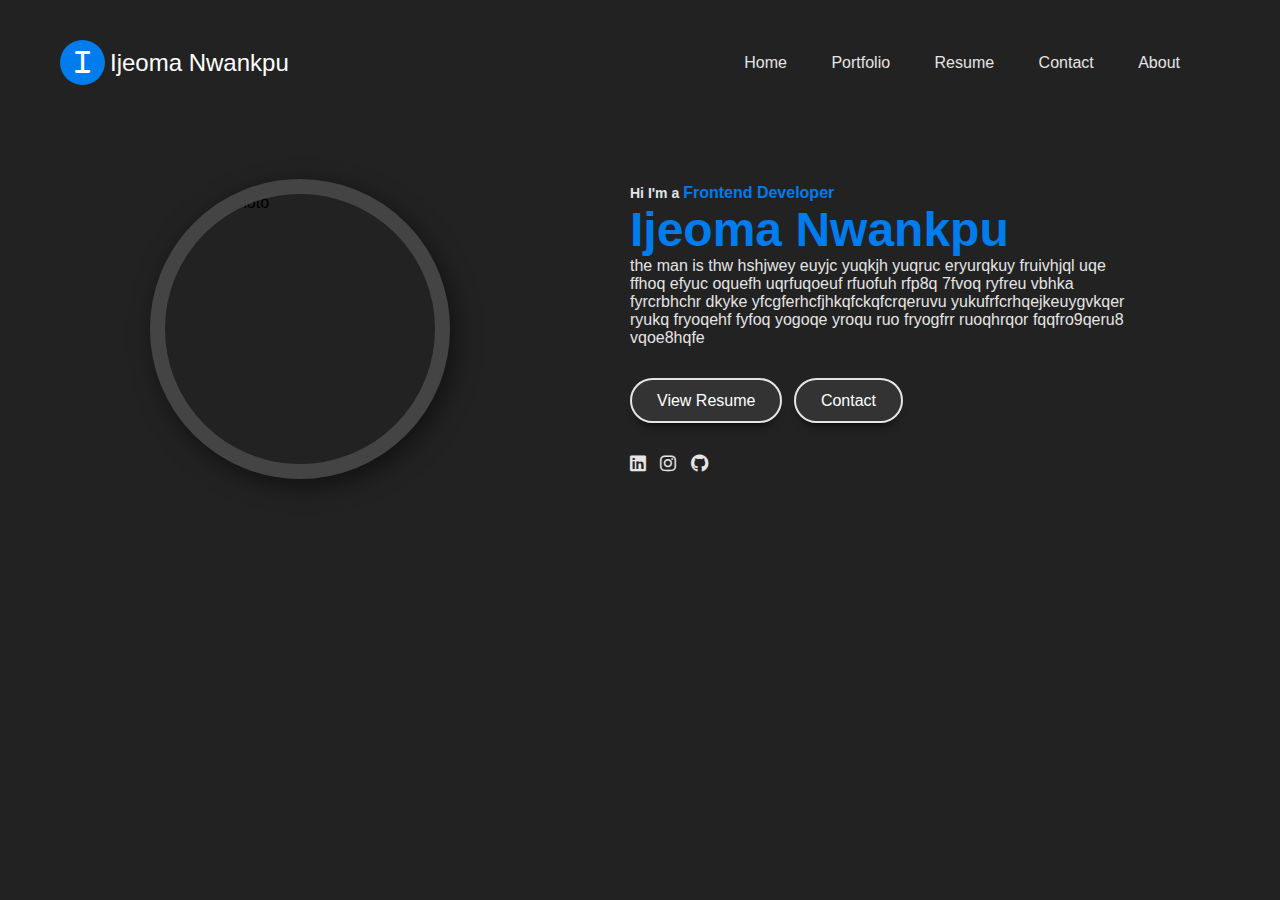
==== index.html @ b664e372 "thee portfolio" ====
<!DOCTYPE html>
<html lang="en">
  <head>
    <meta charset="UTF-8" />
    <meta http-equiv="X-UA-Compatible" content="IE=edge" />
    <meta name="viewport" content="width=device-width, initial-scale=1.0" />
    <title>My Portfolio website design</title>
    <link rel="stylesheet" href="styles.css" />
    <link
      rel="stylesheet"
      href="https://cdnjs.cloudflare.com/ajax/libs/font-awesome/6.2.1/css/all.min.css"
    />
  </head>
  <body>
    <div class="container">
      <div class="hero">
        <header>
          <div class="logo">
            <i class="fa-solid fa-i"></i>
            <div class="logo-text">Ijeoma Nwankpu</div>
          </div>
          <nav>
            <div class="hamburger">
                <span></span>
                <span></span>
                <span></span>
            </div>
            <ul class="navlinks">
                <li><a href="#">Home</a></li>
                <li><a href="#">Portfolio</a></li>
                <li><a href="#">Resume</a></li>
                <li><a href="contact.html">Contact</a></li>
                <li><a href="about.html">About</a></li>
            </ul>
          </nav>
        </header>
        <div class="container-2">
            <div class="hero-image">
                <img src="images/ladyy.jpg" alt="profile photo">
            </div>
            <div class="hero-text">
                <h5>Hi I'm a <span class="">Frontend Developer</span></h5>
                <h1>Ijeoma Nwankpu</h1>
                <p>the man is thw hshjwey euyjc yuqkjh yuqruc eryurqkuy fruivhjql uqe ffhoq efyuc oquefh uqrfuqoeuf rfuofuh rfp8q 7fvoq ryfreu vbhka fyrcrbhchr
                    dkyke yfcgferhcfjhkqfckqfcrqeruvu yukufrfcrhqejkeuygvkqer  ryukq fryoqehf fyfoq yogoqe yroqu ruo fryogfrr ruoqhrqor fqqfro9qeru8 vqoe8hqfe
                </p>
                <div class="btn-group">
                    <a href="#" class="btn active">View Resume</a>
                    <a href="#" class="btn">Contact</a>
                </div>
                <div class="socials">
                    <a href="#"> <i class="fa-brands fa-linkedin"></i></a>
                    <a href="#"> <i class="fa-brands fa-instagram"></i></a>
                    <a href="#"> <i class="fa-brands fa-github"></i></a>
                </div>
            </div>
        </div>
      </div>
    </div>
    <script src="index.js"></script>
  </body>
</html>
---- styles.css ----
* {
    box-sizing: border-box;
    padding: 0;
    margin: 0;
    font-family: poppins, sans-serif;
    text-decoration: none;
}

body {
    overflow: hidden;
}

.container {
    width: 100%;
    height: 100%;
    min-height: 100vh;
    background: #222;

}

.hero {
    width: 1200px;
    max-width: 100%;
    margin: 0 auto;
    padding: 0 20px;
}

header {
    padding: 40px 0 30px;
    display: flex;
    align-items: center;
    justify-content: space-between;
    flex-wrap: wrap;
}

.logo {
    display: inline-flex;
    justify-content: center;
    align-items: center;
}

.logo i {
    height: 45px;
    width: 45px;
    background: #007ced;
    border-radius: 50%;
    color: #fff;
    font-weight: 700px;
    font-size: 1.5rem;
    padding: 10px;
    margin-right: 5px;
    cursor: pointer;
    text-align: center;
}

.logo .logo-text {
    font-size: 24px;
    font-weight: 500px;
    color: #fff;
}

nav .hamburger {
    width: 35px;
    height: 35px;
    position: absolute;
    top: 45px;
    right: 3%;
    z-index: 5;
    cursor: pointer;
    display: none;
}

nav .hamburger span {
    display: block;
    background: #007ced;
    margin: 5px 0px;
    width: 100%;
    height: 3px;
    transition: 0.3s; 
    transition-property: transform, opacity;
}

nav .navlinks {
    list-style-type: none;
}

nav .navlinks li {
    display: inline-block;
}

nav .navlinks li a {
    color: #e5e5e5;
    margin-right: 2.5rem;
}

.container-2 {
    display: flex;
    justify-content: space-around;
    align-items: center;
    padding-top: 4rem;
}

.container-2 .hero-image {
    width: 300px;
    height: 300px;
    border-radius: 50%;
    overflow: hidden;
    border: 15px solid #444;
    box-shadow: 5px 7px 25px rgba(0,0,0,0.5);
}

.hero-image img {
    height: 100%;
    width: 100%;
    transition: 0.5s;
}

.hero-image img:hover {
    transform: scale(1.2);
}

.hero-text {
    max-width: 500px;
    display: flex;
    flex-direction: column;
}

.hero-text h5 {
    color: #e5e5e5;
    font-size: 14px;
}

.hero-text h5 span {
    color: #007ced;
    font-size: 16px;
}

.hero-text h1 {
    color: #007ced;
    font-size: 3rem;
}

.hero-text p {
    color: #e5e5e5;
}

.btn-group {
    margin: 45px 0;
}

.btn-group .btn {
    border-color: #d5d5d5;
    color: #fff;
    background-color: #333;
    padding: 12px 25px;
    margin: 5px 0;
    margin-right: 7px;
    border-radius: 30px;
    border: 2px solid #e5e5e5;
    box-shadow: 0 10px 10px -8px rgb(0 0 0 / 78%);
}

.btn-active {
    border-color: #007ced;
}

.hero-text .socials i {
    color: #e5e5e5;
    font-size: 18px;
    margin-right: 10px;
    transition: 0.5s;
}

.hero-text .socials i:hover {
    color: #007ced;
}

/* responsive design */

@media(max-width:930px) {
    nav .hamburger {
        display: initial;
    }
    .click {
        top: 45px;
    }
    .click span {
        position: absolute;
        margin-top: 12px;
    }
    .click span:first-child {
        transform: rotate(-40deg);
    }
    .click span:nth-child(2) {
        opacity: 0;
        margin: 0;
    }
    .click span:last-child {
        transform: rotate(45deg);
        top: 0;
    }
    nav .navlinks {
        position: absolute;
        top: 110px;
        right: -100%;
        bottom: 0;
        width: 60%;
        height: 100vh;
        background-color: #222;
        z-index: 3;
        box-shadow: 5px 13px 30px rgba(0 0 0 0.1);
        transition: 0.5s;
        padding: 25px 0px;
    }
    nav .navlinks li {
        display: block;
    }
    nav .navlinks li a {
        display: block;
        margin-bottom: 15px;
        text-align: center;
    }
    nav .navlinks.open {
        right: 0;
    }
}
@media(max-width:768px) {
    .container-2 {
        flex-direction: column;
        padding-top: 2rem;
    }
    .hero-text {
        padding: 40px 0px;
    }
}
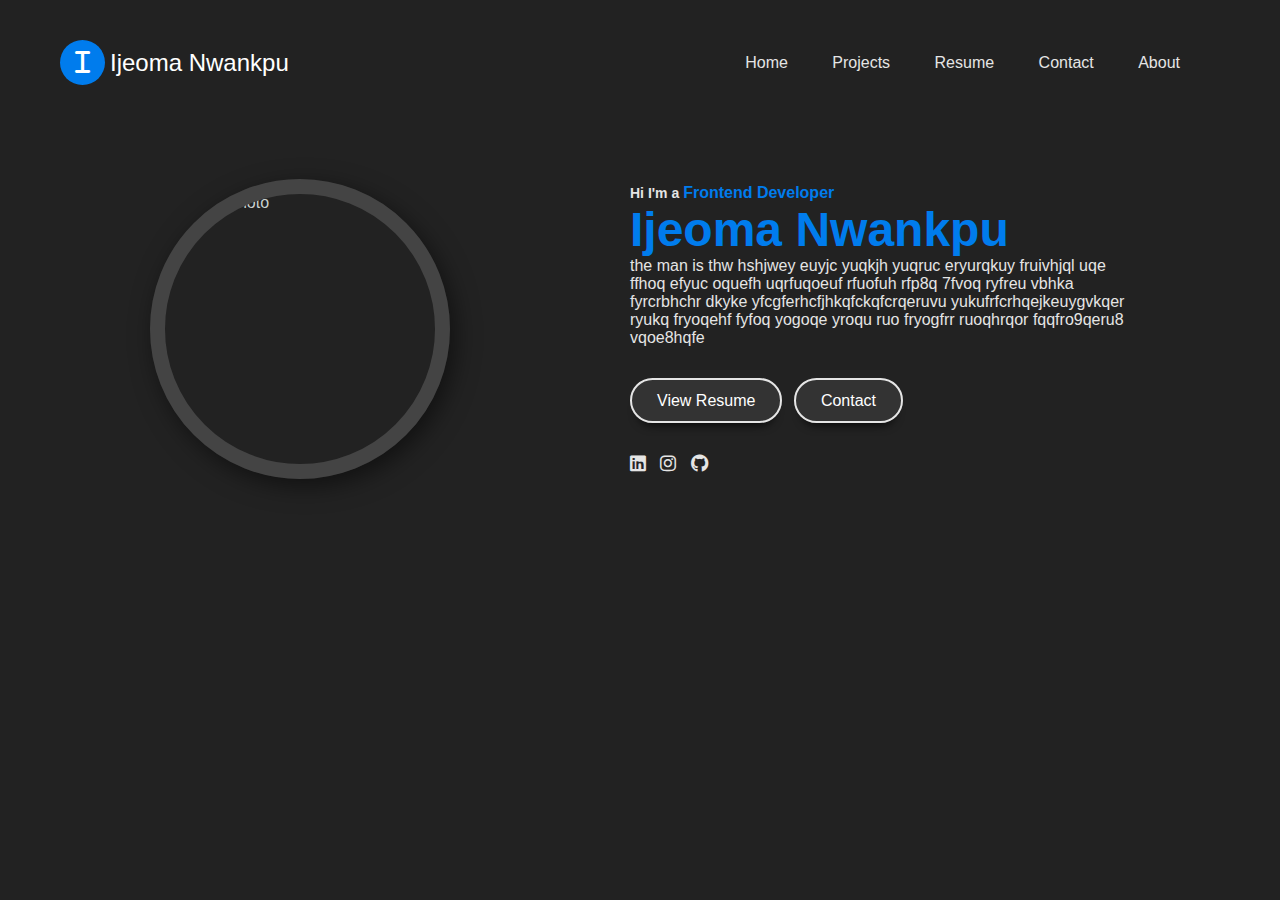
==== commit a4d504d8: "changes made at index" ====
--- a/index.html
+++ b/index.html
@@ -27,7 +27,7 @@
             </div>
             <ul class="navlinks">
                 <li><a href="#">Home</a></li>
-                <li><a href="#">Portfolio</a></li>
+                <li><a href="projects.html">Projects</a></li>
                 <li><a href="#">Resume</a></li>
                 <li><a href="contact.html">Contact</a></li>
                 <li><a href="about.html">About</a></li>
--- a/styles.css
+++ b/styles.css
@@ -4,10 +4,12 @@
     margin: 0;
     font-family: poppins, sans-serif;
     text-decoration: none;
+    scroll-behavior: smooth;
 }
 
 body {
     overflow: hidden;
+    color: #c8d1d0;
 }
 
 .container {
@@ -15,7 +17,7 @@
     height: 100%;
     min-height: 100vh;
     background: #222;
-
+    color:#c8d1d0;
 }
 
 .hero {
@@ -223,8 +225,6 @@
     nav .navlinks.open {
         right: 0;
     }
-}
-@media(max-width:768px) {
     .container-2 {
         flex-direction: column;
         padding-top: 2rem;
@@ -232,4 +232,13 @@
     .hero-text {
         padding: 40px 0px;
     }
-}+}
+/*@media(max-width:768px) {
+    .container-2 {
+        flex-direction: column;
+        padding-top: 2rem;
+    }
+    .hero-text {
+        padding: 40px 0px;
+    }
+}*/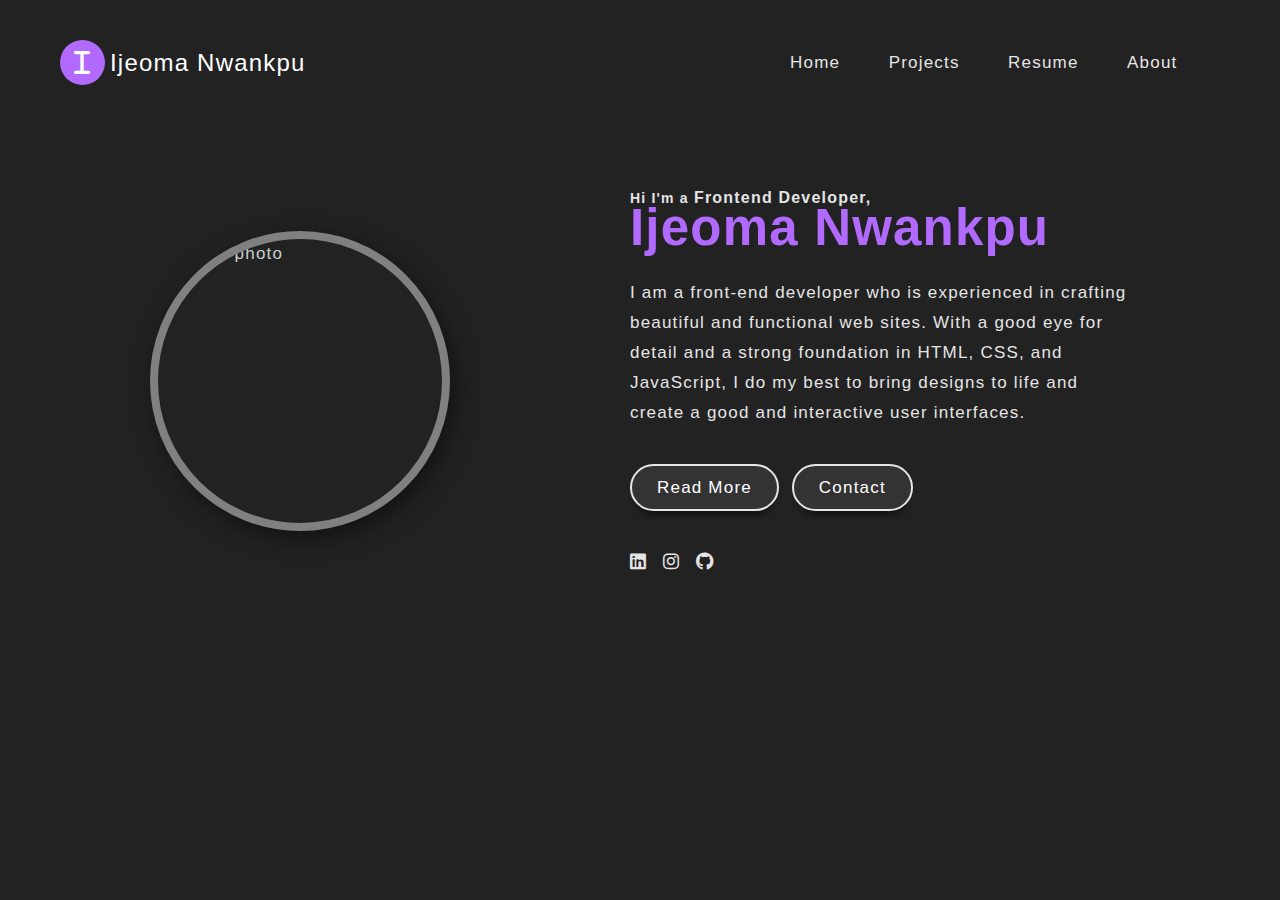
==== commit 42b31a80: "changes to the index and other files" ====
--- a/index.html
+++ b/index.html
@@ -21,39 +21,41 @@
           </div>
           <nav>
             <div class="hamburger">
-                <span></span>
-                <span></span>
-                <span></span>
+              <span></span>
+              <span></span>
+              <span></span>
             </div>
             <ul class="navlinks">
-                <li><a href="#">Home</a></li>
-                <li><a href="projects.html">Projects</a></li>
-                <li><a href="#">Resume</a></li>
-                <li><a href="contact.html">Contact</a></li>
-                <li><a href="about.html">About</a></li>
+              <li><a href="#">Home</a></li>
+              <li><a href="projects.html">Projects</a></li>
+              <li><a href="https://shorturl.at/eowES">Resume</a></li>
+              <li><a href="about.html">About</a></li>
             </ul>
           </nav>
         </header>
         <div class="container-2">
-            <div class="hero-image">
-                <img src="images/ladyy.jpg" alt="profile photo">
+          <div class="hero-image">
+            <img src="images/ladyy.jpg" alt="profile photo" />
+          </div>
+          <div class="hero-text">
+            <h5>Hi I'm a <span>Frontend Developer,</span></h5>
+            <h1 class="h-1">Ijeoma Nwankpu</h1>
+            <p class="p-1">
+              I am a front-end developer who is experienced in crafting beautiful and functional web
+              sites. With a good eye for detail and a strong foundation in
+              HTML, CSS, and JavaScript, I do my best to bring designs to life
+              and create a good and interactive user interfaces.
+            </p>
+            <div class="btn-group">
+              <a href="about.html" class="btn active">Read More</a>
+              <a href="contact.html" class="btn">Contact</a>
             </div>
-            <div class="hero-text">
-                <h5>Hi I'm a <span class="">Frontend Developer</span></h5>
-                <h1>Ijeoma Nwankpu</h1>
-                <p>the man is thw hshjwey euyjc yuqkjh yuqruc eryurqkuy fruivhjql uqe ffhoq efyuc oquefh uqrfuqoeuf rfuofuh rfp8q 7fvoq ryfreu vbhka fyrcrbhchr
-                    dkyke yfcgferhcfjhkqfckqfcrqeruvu yukufrfcrhqejkeuygvkqer  ryukq fryoqehf fyfoq yogoqe yroqu ruo fryogfrr ruoqhrqor fqqfro9qeru8 vqoe8hqfe
-                </p>
-                <div class="btn-group">
-                    <a href="#" class="btn active">View Resume</a>
-                    <a href="#" class="btn">Contact</a>
-                </div>
-                <div class="socials">
-                    <a href="#"> <i class="fa-brands fa-linkedin"></i></a>
-                    <a href="#"> <i class="fa-brands fa-instagram"></i></a>
-                    <a href="#"> <i class="fa-brands fa-github"></i></a>
-                </div>
+            <div class="socials">
+              <a href="#"> <i class="fa-brands fa-linkedin"></i></a>
+              <a href="#"> <i class="fa-brands fa-instagram"></i></a>
+              <a href="#"> <i class="fa-brands fa-github"></i></a>
             </div>
+          </div>
         </div>
       </div>
     </div>
--- a/styles.css
+++ b/styles.css
@@ -2,9 +2,11 @@
     box-sizing: border-box;
     padding: 0;
     margin: 0;
-    font-family: poppins, sans-serif;
+    font-family: NT Vanilla, sans-serif;
     text-decoration: none;
-    scroll-behavior: smooth;
+    letter-spacing: 1.2px;
+    font-size: 17px;
+    line-height: 30px;
 }
 
 body {
@@ -44,7 +46,7 @@
 .logo i {
     height: 45px;
     width: 45px;
-    background: #007ced;
+    background: #b16afd;
     border-radius: 50%;
     color: #fff;
     font-weight: 700px;
@@ -74,13 +76,19 @@
 
 nav .hamburger span {
     display: block;
-    background: #007ced;
+    background: #b16afd;
     margin: 5px 0px;
     width: 100%;
     height: 3px;
     transition: 0.3s; 
     transition-property: transform, opacity;
 }
+.p-1 {
+    padding-top: 35px;
+}
+h-1 {
+    padding-top: 45px;
+}
 
 nav .navlinks {
     list-style-type: none;
@@ -93,6 +101,11 @@
 nav .navlinks li a {
     color: #e5e5e5;
     margin-right: 2.5rem;
+}
+
+nav .navlinks li a:hover {
+    color:#b16afd ;
+    transition: 0.3s;
 }
 
 .container-2 {
@@ -107,7 +120,7 @@
     height: 300px;
     border-radius: 50%;
     overflow: hidden;
-    border: 15px solid #444;
+    border: 8px solid grey;
     box-shadow: 5px 7px 25px rgba(0,0,0,0.5);
 }
 
@@ -133,12 +146,11 @@
 }
 
 .hero-text h5 span {
-    color: #007ced;
     font-size: 16px;
 }
 
 .hero-text h1 {
-    color: #007ced;
+    color: #b16afd;
     font-size: 3rem;
 }
 
@@ -162,8 +174,21 @@
     box-shadow: 0 10px 10px -8px rgb(0 0 0 / 78%);
 }
 
+.btn:hover {
+    transform: translateY(-5px);
+    box-shadow: .0rem .2rem .4rem #777;
+    /* line I added */
+    border-color:#b16afd;
+    pointer-events: visible;
+    position: relative;
+    z-index: 0;
+    visibility: visible;
+    float: none;
+    transition: 0.3s;
+}
+
 .btn-active {
-    border-color: #007ced;
+    border-color: #b16afd;
 }
 
 .hero-text .socials i {
@@ -174,7 +199,7 @@
 }
 
 .hero-text .socials i:hover {
-    color: #007ced;
+    color: #b16afd;
 }
 
 /* responsive design */
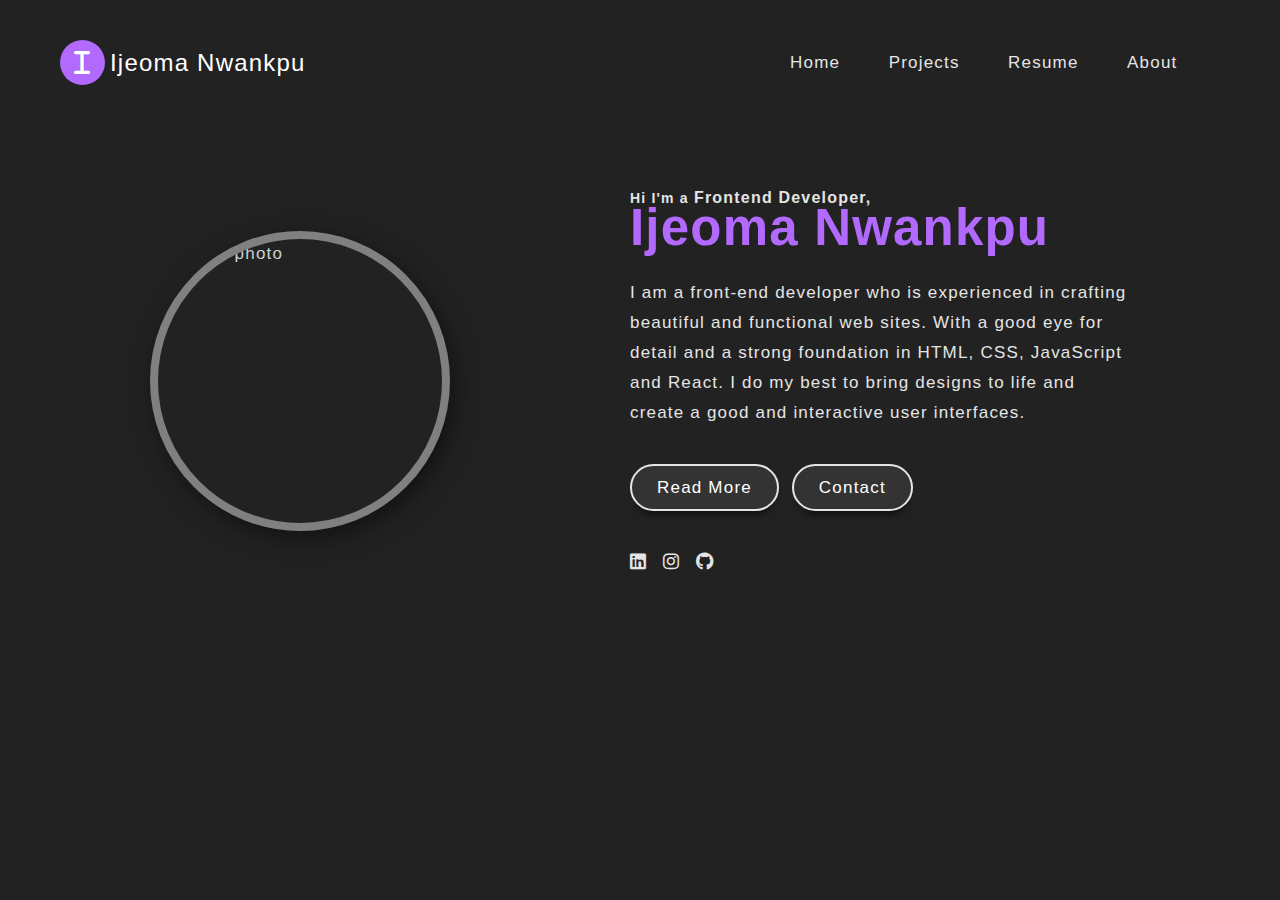
==== commit 9d3019ff: "Update index.html" ====
--- a/index.html
+++ b/index.html
@@ -35,7 +35,7 @@
         </header>
         <div class="container-2">
           <div class="hero-image">
-            <img src="images/ladyy.jpg" alt="profile photo" />
+            <img src=Images/ladyy.jpg" alt="profile photo" />
           </div>
           <div class="hero-text">
             <h5>Hi I'm a <span>Frontend Developer,</span></h5>
@@ -43,7 +43,7 @@
             <p class="p-1">
               I am a front-end developer who is experienced in crafting beautiful and functional web
               sites. With a good eye for detail and a strong foundation in
-              HTML, CSS, and JavaScript, I do my best to bring designs to life
+              HTML, CSS, JavaScript and React. I do my best to bring designs to life
               and create a good and interactive user interfaces.
             </p>
             <div class="btn-group">
--- a/styles.css
+++ b/styles.css
@@ -9,8 +9,9 @@
     line-height: 30px;
 }
 
-body {
-    overflow: hidden;
+html, body {
+    position: relative;
+    overflow-x: hidden;
     color: #c8d1d0;
 }
 
@@ -250,12 +251,20 @@
     nav .navlinks.open {
         right: 0;
     }
+    .container {
+        background: #000000;
+    }
     .container-2 {
+        margin-top: 30px;
         flex-direction: column;
         padding-top: 2rem;
     }
     .hero-text {
+        margin-top: 40px;
         padding: 40px 0px;
+    }
+    .h-1 {
+        line-height: 30px;
     }
 }
 /*@media(max-width:768px) {
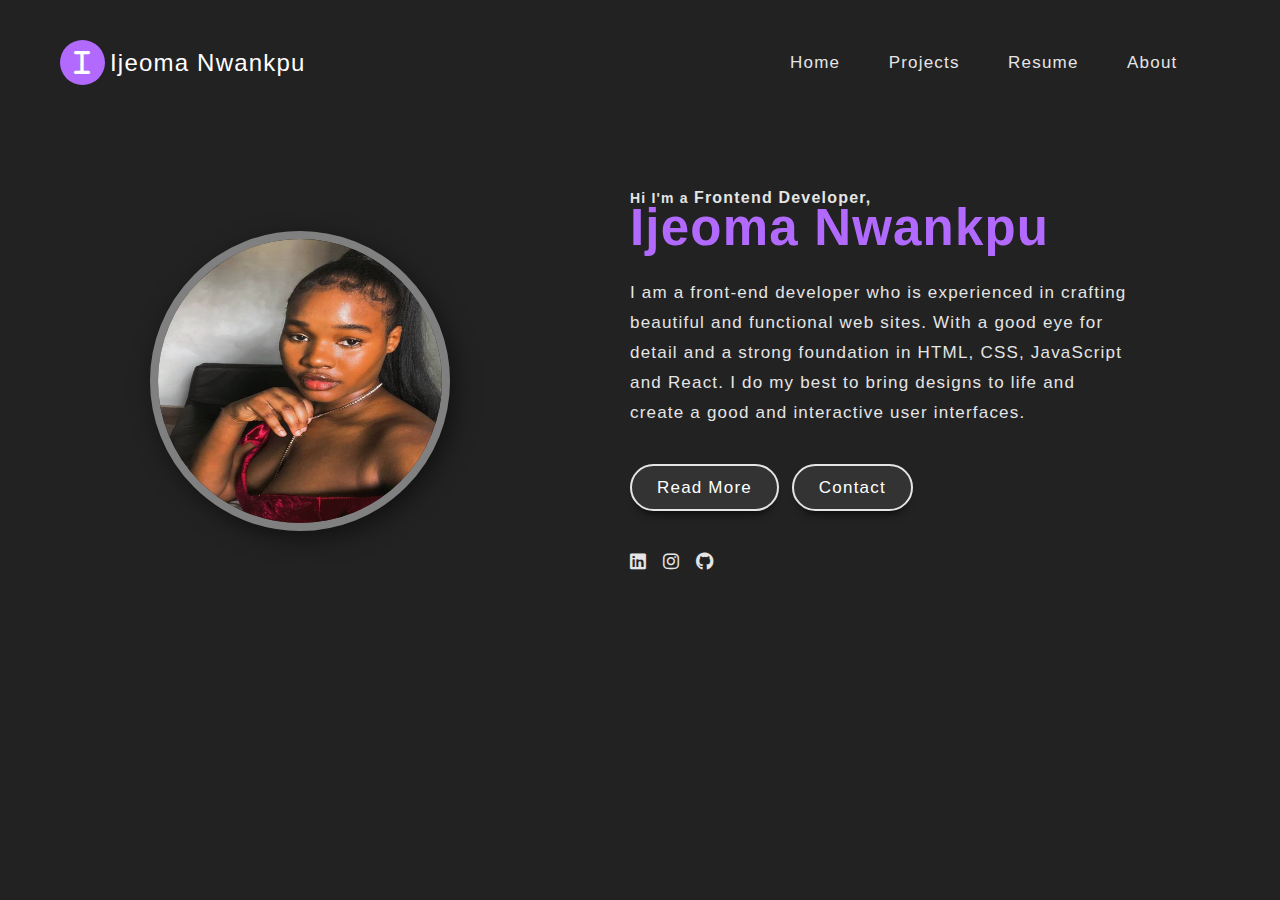
==== commit 4d1e30e8: "Update index.html" ====
--- a/index.html
+++ b/index.html
@@ -35,7 +35,7 @@
         </header>
         <div class="container-2">
           <div class="hero-image">
-            <img src=Images/ladyy.jpg" alt="profile photo" />
+            <img src="Images/ladyy.jpg" alt="profile photo" />
           </div>
           <div class="hero-text">
             <h5>Hi I'm a <span>Frontend Developer,</span></h5>
